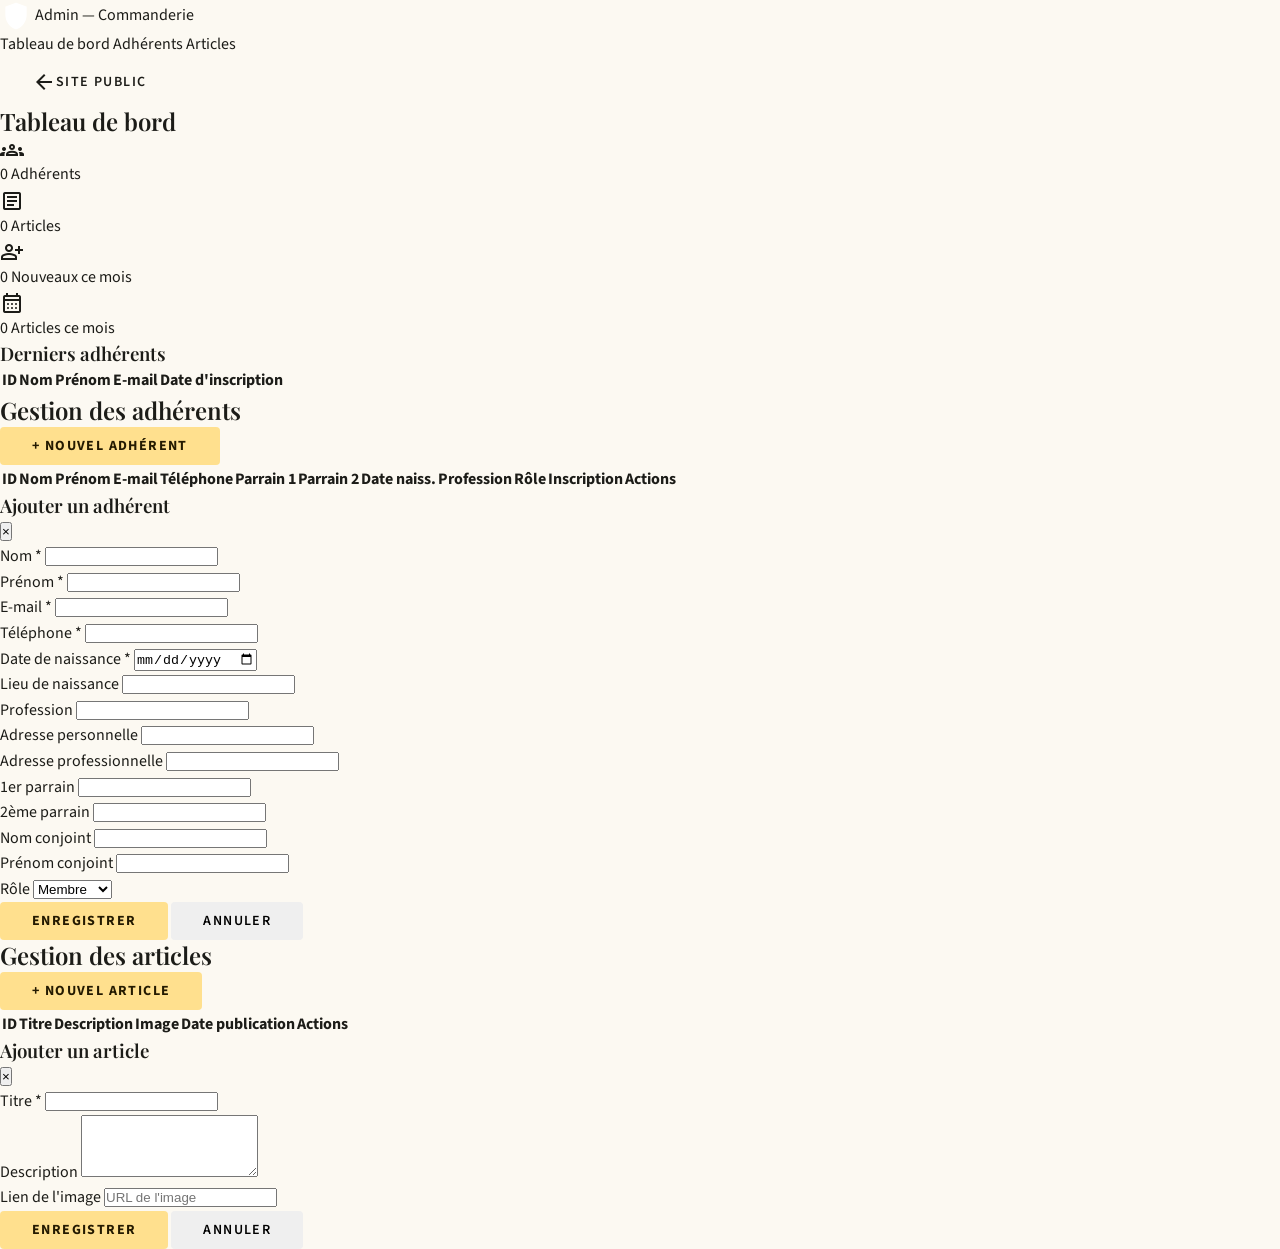
==== admin.html @ e6d1f404 "Troisième version" ====
<!DOCTYPE html>
<html lang="fr">
<head>
  <meta charset="UTF-8">
  <meta name="viewport" content="width=device-width, initial-scale=1.0">
  <title>Administration — Commanderie du Comté de l'Yssingelais</title>
  <link rel="preconnect" href="https://fonts.googleapis.com">
  <link rel="preconnect" href="https://fonts.gstatic.com" crossorigin>
  <link href="https://fonts.googleapis.com/css2?family=Playfair+Display:ital,wght@0,400;0,600;0,700;1,400&family=Source+Sans+3:wght@400;600;700&display=swap" rel="stylesheet">
  <link href="https://fonts.googleapis.com/css2?family=Material+Symbols+Outlined:wght,FILL@100..700,0..1&display=swap" rel="stylesheet">
  <link rel="stylesheet" href="styles.css">
</head>
<body class="admin-page">
  <!-- Admin Header -->
  <header class="admin-header">
    <div class="admin-header-inner">
      <a href="index.html" class="admin-brand">
        <span class="material-symbols-outlined icon-shield">shield</span>
        <span>Admin — Commanderie</span>
      </a>
      <nav class="admin-nav">
        <a href="#dashboard" class="admin-nav-link active">Tableau de bord</a>
        <a href="#adherents" class="admin-nav-link">Adhérents</a>
        <a href="#articles" class="admin-nav-link">Articles</a>
      </nav>
      <a href="index.html" class="btn btn-outline btn-sm">
        <span class="material-symbols-outlined">arrow_back</span> Site public
      </a>
    </div>
  </header>

  <div class="admin-layout">
    <!-- Dashboard -->
    <section id="dashboard" class="admin-section active">
      <div class="admin-section-header">
        <h2>Tableau de bord</h2>
      </div>
      <div class="admin-stats-grid">
        <div class="admin-stat-card">
          <span class="material-symbols-outlined admin-stat-icon">groups</span>
          <div>
            <span class="admin-stat-number" id="statAdherents">0</span>
            <span class="admin-stat-label">Adhérents</span>
          </div>
        </div>
        <div class="admin-stat-card">
          <span class="material-symbols-outlined admin-stat-icon">article</span>
          <div>
            <span class="admin-stat-number" id="statArticles">0</span>
            <span class="admin-stat-label">Articles</span>
          </div>
        </div>
        <div class="admin-stat-card">
          <span class="material-symbols-outlined admin-stat-icon">person_add</span>
          <div>
            <span class="admin-stat-number" id="statNewThisMonth">0</span>
            <span class="admin-stat-label">Nouveaux ce mois</span>
          </div>
        </div>
        <div class="admin-stat-card">
          <span class="material-symbols-outlined admin-stat-icon">calendar_month</span>
          <div>
            <span class="admin-stat-number" id="statArticlesThisMonth">0</span>
            <span class="admin-stat-label">Articles ce mois</span>
          </div>
        </div>
      </div>
      <div class="admin-recent">
        <h3>Derniers adhérents</h3>
        <div class="admin-table-wrap">
          <table class="admin-table" id="recentAdherentsTable">
            <thead>
              <tr>
                <th>ID</th>
                <th>Nom</th>
                <th>Prénom</th>
                <th>E-mail</th>
                <th>Date d'inscription</th>
              </tr>
            </thead>
            <tbody id="recentAdherentsBody"></tbody>
          </table>
        </div>
      </div>
    </section>

    <!-- Adherents Management -->
    <section id="adherents" class="admin-section">
      <div class="admin-section-header">
        <h2>Gestion des adhérents</h2>
        <button class="btn btn-gold" id="btnAddAdherent">+ Nouvel adhérent</button>
      </div>
      <div class="admin-table-wrap">
        <table class="admin-table" id="adherentsTable">
          <thead>
            <tr>
              <th>ID</th>
              <th>Nom</th>
              <th>Prénom</th>
              <th>E-mail</th>
              <th>Téléphone</th>
              <th>Parrain 1</th>
              <th>Parrain 2</th>
              <th>Date naiss.</th>
              <th>Profession</th>
              <th>Rôle</th>
              <th>Inscription</th>
              <th>Actions</th>
            </tr>
          </thead>
          <tbody id="adherentsBody"></tbody>
        </table>
      </div>

      <!-- Adherent Modal -->
      <div class="admin-modal-overlay" id="adherentModal">
        <div class="admin-modal">
          <div class="admin-modal-header">
            <h3 id="adherentModalTitle">Ajouter un adhérent</h3>
            <button class="admin-modal-close" id="adherentModalClose">&times;</button>
          </div>
          <form class="admin-modal-form" id="adherentForm">
            <input type="hidden" id="editAdherentId">
            <div class="form-row">
              <div class="form-group">
                <label for="aNom">Nom *</label>
                <input type="text" id="aNom" name="Nom" required>
              </div>
              <div class="form-group">
                <label for="aPrenom">Prénom *</label>
                <input type="text" id="aPrenom" name="Prénom" required>
              </div>
            </div>
            <div class="form-row">
              <div class="form-group">
                <label for="aMail">E-mail *</label>
                <input type="email" id="aMail" name="Mail" required>
              </div>
              <div class="form-group">
                <label for="aTelephone">Téléphone *</label>
                <input type="tel" id="aTelephone" name="Numero_telephone" required>
              </div>
            </div>
            <div class="form-row">
              <div class="form-group">
                <label for="aDateNaissance">Date de naissance *</label>
                <input type="date" id="aDateNaissance" name="Date_de_naissance" required>
              </div>
              <div class="form-group">
                <label for="aLieuNaissance">Lieu de naissance</label>
                <input type="text" id="aLieuNaissance" name="Lieu_naissance">
              </div>
            </div>
            <div class="form-row">
              <div class="form-group">
                <label for="aProfession">Profession</label>
                <input type="text" id="aProfession" name="Profession">
              </div>
              <div class="form-group">
                <label for="aAdressePerso">Adresse personnelle</label>
                <input type="text" id="aAdressePerso" name="Adresse_perso">
              </div>
            </div>
            <div class="form-row">
              <div class="form-group">
                <label for="aAdressePro">Adresse professionnelle</label>
                <input type="text" id="aAdressePro" name="Adresse_pro">
              </div>
              <div class="form-group">
                <label for="a1erParrain">1er parrain</label>
                <input type="text" id="a1erParrain" name="1er_parrain">
              </div>
            </div>
            <div class="form-row">
              <div class="form-group">
                <label for="a2emeParrain">2ème parrain</label>
                <input type="text" id="a2emeParrain" name="2eme_parrain">
              </div>
              <div class="form-group">
                <label for="aNomConjoint">Nom conjoint</label>
                <input type="text" id="aNomConjoint" name="Nom_conjoint">
              </div>
            </div>
            <div class="form-row">
              <div class="form-group">
                <label for="aPrenomConjoint">Prénom conjoint</label>
                <input type="text" id="aPrenomConjoint" name="Prénom_conjoint">
              </div>
              <div class="form-group">
                <label for="aRole">Rôle</label>
                <select id="aRole" name="Role">
                  <option value="0">Membre</option>
                  <option value="1">Admin</option>
                  <option value="2">Dignitaire</option>
                </select>
              </div>
            </div>
            <div class="form-submit">
              <button type="submit" class="btn btn-gold">Enregistrer</button>
              <button type="button" class="btn btn-outline" id="adherentModalCancel">Annuler</button>
            </div>
          </form>
        </div>
      </div>
    </section>

    <!-- Articles Management -->
    <section id="articles" class="admin-section">
      <div class="admin-section-header">
        <h2>Gestion des articles</h2>
        <button class="btn btn-gold" id="btnAddArticle">+ Nouvel article</button>
      </div>
      <div class="admin-table-wrap">
        <table class="admin-table" id="articlesTable">
          <thead>
            <tr>
              <th>ID</th>
              <th>Titre</th>
              <th>Description</th>
              <th>Image</th>
              <th>Date publication</th>
              <th>Actions</th>
            </tr>
          </thead>
          <tbody id="articlesBody"></tbody>
        </table>
      </div>

      <!-- Article Modal -->
      <div class="admin-modal-overlay" id="articleModal">
        <div class="admin-modal">
          <div class="admin-modal-header">
            <h3 id="articleModalTitle">Ajouter un article</h3>
            <button class="admin-modal-close" id="articleModalClose">&times;</button>
          </div>
          <form class="admin-modal-form" id="articleForm">
            <input type="hidden" id="editArticleId">
            <div class="form-group">
              <label for="aTitre">Titre *</label>
              <input type="text" id="aTitre" name="Titre" required>
            </div>
            <div class="form-group">
              <label for="aDescription">Description</label>
              <textarea id="aDescription" name="Description" rows="4"></textarea>
            </div>
            <div class="form-group">
              <label for="aLienImage">Lien de l'image</label>
              <input type="text" id="aLienImage" name="Lien_image" placeholder="URL de l'image">
            </div>
            <div class="form-submit">
              <button type="submit" class="btn btn-gold">Enregistrer</button>
              <button type="button" class="btn btn-outline" id="articleModalCancel">Annuler</button>
            </div>
          </form>
        </div>
      </div>
    </section>
  </div>

  <script src="script.js"></script>
</body>
</html>
---- styles.css ----
/* ============================================
   Héraldique & Prestige — Design System
   Commanderie du Comté de l'Yssingelais
   ============================================ */

/* --- Reset & Base --- */
*,
*::before,
*::after {
  margin: 0;
  padding: 0;
  box-sizing: border-box;
}

html {
  scroll-behavior: smooth;
}

body {
  font-family: 'Source Sans 3', sans-serif;
  font-size: 16px;
  line-height: 1.6;
  color: #1c1c18;
  background-color: #fcf9f2;
  overflow-x: hidden;
  -webkit-font-smoothing: antialiased;
}

a {
  text-decoration: none;
  color: inherit;
}

ul {
  list-style: none;
}

img {
  max-width: 100%;
  display: block;
}

/* --- Container --- */
.container {
  max-width: 1200px;
  margin: 0 auto;
  padding-left: 24px;
  padding-right: 24px;
}

/* --- Typography --- */
h1, h2, h3, h4 {
  font-family: 'Playfair Display', serif;
  font-weight: 600;
  line-height: 1.3;
}

.section-title {
  font-family: 'Playfair Display', serif;
  font-size: 32px;
  font-weight: 600;
  line-height: 1.3;
  color: #690008;
  margin-bottom: 1rem;
}

.section-desc {
  color: #58413f;
  max-width: 600px;
  margin: 0 auto;
  font-size: 18px;
  line-height: 1.6;
}

.section-header-center {
  text-align: center;
  margin-bottom: 4rem;
}

/* --- Material Icons --- */
.material-symbols-outlined {
  font-variation-settings: 'FILL' 0, 'wght' 400, 'GRAD' 0, 'opsz' 24;
  vertical-align: middle;
}

.icon-sm {
  font-size: 16px;
}

.icon-shield {
  font-size: 32px;
  color: #fff;
  font-variation-settings: 'FILL' 1;
}

/* --- Buttons --- */
.btn {
  display: inline-flex;
  align-items: center;
  justify-content: center;
  font-family: 'Source Sans 3', sans-serif;
  font-size: 14px;
  font-weight: 600;
  letter-spacing: 0.1em;
  text-transform: uppercase;
  line-height: 1;
  padding: 0.75rem 2rem;
  border-radius: 0.25rem;
  border: none;
  cursor: pointer;
  transition: all 0.3s ease;
}

.btn-primary {
  background-color: #8b1a1a;
  color: #fff;
}

.btn-primary:hover {
  background-color: #6B1414;
  box-shadow: 0 0 0 1px #A8841E;
}

.btn-light {
  background-color: #fff;
  color: #690008;
  font-weight: 700;
}

.btn-light:hover {
  background-color: #f0eee7;
}

.btn-outline-light {
  background-color: transparent;
  color: #ecc246;
  border: 2px solid #ecc246;
  font-weight: 700;
}

.btn-outline-light:hover {
  background-color: rgba(236, 194, 70, 0.1);
}

.btn-gold {
  background-color: #ffe08e;
  color: #241a00;
  font-weight: 700;
}

.btn-gold:hover {
  background-color: #ecc246;
}

/* --- Top Bar --- */
.top-bar {
  background-color: #8b1a1a;
  color: #ff9a91;
  padding: 0.5rem 0;
  font-size: 12px;
  font-weight: 600;
  letter-spacing: 0.1em;
  text-transform: uppercase;
}

.top-bar-inner {
  display: flex;
  justify-content: space-between;
  align-items: center;
}

.top-bar-contacts {
  display: flex;
  gap: 1.5rem;
}

.top-bar-link {
  display: flex;
  align-items: center;
  gap: 0.5rem;
  color: inherit;
  transition: color 0.2s;
}

.top-bar-link:hover {
  color: #fff;
}

.top-bar-region {
  display: none;
}

@media (min-width: 768px) {
  .top-bar-region {
    display: block;
  }
}

/* --- Header --- */
.header {
  background-color: #fcf9f2;
  border-bottom: 1px solid #e0bfbc;
  position: sticky;
  top: 0;
  z-index: 50;
}

.header-inner {
  display: flex;
  justify-content: space-between;
  align-items: center;
  padding-top: 1rem;
  padding-bottom: 1rem;
}

.header-brand {
  display: flex;
  align-items: center;
  gap: 1rem;
}

.brand-icon {
  width: 48px;
  height: 48px;
  background-color: #8b1a1a;
  border-radius: 0.125rem;
  display: flex;
  align-items: center;
  justify-content: center;
  padding: 0.5rem;
}

.brand-title {
  font-family: 'Playfair Display', serif;
  font-size: 24px;
  font-weight: 600;
  line-height: 1.4;
  color: #690008;
  max-width: 200px;
}

.nav-desktop {
  display: none;
}

@media (min-width: 1024px) {
  .nav-desktop {
    display: flex;
    align-items: center;
    gap: 2rem;
  }
}

.nav-link {
  font-family: 'Source Sans 3', sans-serif;
  font-size: 14px;
  font-weight: 600;
  letter-spacing: 0.1em;
  text-transform: uppercase;
  color: #58413f;
  transition: color 0.2s;
  padding-bottom: 0.25rem;
}

.nav-link:hover {
  color: #690008;
}

.nav-link.active {
  color: #690008;
  border-bottom: 2px solid #690008;
  font-weight: 700;
}

.header-actions {
  display: flex;
  align-items: center;
  gap: 1rem;
}

.menu-toggle {
  display: flex;
  align-items: center;
  background: none;
  border: none;
  cursor: pointer;
  padding: 0.5rem;
  color: #690008;
}

@media (min-width: 1024px) {
  .menu-toggle {
    display: none;
  }
}

/* --- Mobile Nav --- */
.nav-mobile {
  display: none;
  flex-direction: column;
  gap: 0.5rem;
  padding: 1rem 24px;
  background-color: #fcf9f2;
  border-top: 1px solid #e0bfbc;
}

.nav-mobile.open {
  display: flex;
}

.nav-mobile .nav-link {
  padding: 0.5rem 0;
}

/* --- Ticker --- */
.ticker {
  background-color: #fed255;
  border-bottom: 1px solid #A8841E;
  overflow: hidden;
  padding: 0.5rem 0;
}

.ticker-inner {
  display: flex;
  align-items: center;
}

.ticker-label {
  background-color: #755b00;
  color: #fff;
  padding: 0.25rem 0.75rem;
  font-size: 12px;
  font-weight: 700;
  letter-spacing: 0.1em;
  text-transform: uppercase;
  flex-shrink: 0;
  margin-right: 1rem;
  z-index: 10;
}

.ticker-track-wrap {
  overflow: hidden;
  white-space: nowrap;
  width: 100%;
  font-style: italic;
  color: #735a00;
}

.ticker-track {
  display: inline-block;
  padding-left: 100%;
  animation: ticker 40s linear infinite;
}

.ticker-track:hover {
  animation-play-state: paused;
}

.ticker-bullet {
  color: #A8841E;
  margin: 0 1.5rem;
}

@keyframes ticker {
  0% { transform: translate3d(0, 0, 0); }
  100% { transform: translate3d(-100%, 0, 0); }
}

/* --- Hero --- */
.hero {
  position: relative;
  height: 600px;
  display: flex;
  align-items: center;
  justify-content: center;
  overflow: hidden;
  background: radial-gradient(circle at center, #8b1a1a 0%, #690008 100%);
}

.hero-overlay {
  position: absolute;
  inset: 0;
  opacity: 0.1;
  background-image: radial-gradient(#ecc246 1px, transparent 1px);
  background-size: 40px 40px;
}

.hero-content {
  position: relative;
  z-index: 10;
  text-align: center;
  padding: 0 24px;
  display: flex;
  flex-direction: column;
  align-items: center;
}

.hero-emblem {
  margin-bottom: 2rem;
  padding: 1.5rem;
  border: 2px solid #ecc246;
  border-radius: 50%;
  background-color: #8b1a1a;
  box-shadow: 0 4px 20px -2px rgba(168, 132, 30, 0.15);
  transition: transform 0.7s ease;
}

.hero-emblem:hover {
  transform: scale(1.05);
}

.icon-emblem {
  font-size: 100px;
  color: #ecc246;
  font-variation-settings: 'FILL' 1;
}

.hero-subtitle {
  font-family: 'Source Sans 3', sans-serif;
  font-size: 14px;
  font-weight: 600;
  letter-spacing: 0.1em;
  text-transform: uppercase;
  color: #ecc246;
  margin-bottom: 1rem;
  opacity: 0.8;
  letter-spacing: 0.2em;
}

.hero-title {
  font-family: 'Playfair Display', serif;
  font-size: 48px;
  font-weight: 700;
  line-height: 1.2;
  letter-spacing: -0.02em;
  color: #fff;
  margin-bottom: 2rem;
  max-width: 900px;
}

.hero-divider {
  width: 6rem;
  height: 4px;
  background-color: #ecc246;
  margin-bottom: 2rem;
}

.hero-buttons {
  display: flex;
  gap: 1rem;
  flex-wrap: wrap;
  justify-content: center;
}

.hero-scroll {
  position: absolute;
  bottom: 2.5rem;
  left: 50%;
  transform: translateX(-50%);
  display: flex;
  flex-direction: column;
  align-items: center;
  color: rgba(236, 194, 70, 0.5);
  animation: bounce 2s infinite;
}

.scroll-label {
  font-size: 12px;
  font-weight: 600;
  letter-spacing: 0.1em;
  text-transform: uppercase;
  margin-bottom: 0.5rem;
}

@keyframes bounce {
  0%, 20%, 50%, 80%, 100% { transform: translateX(-50%) translateY(0); }
  40% { transform: translateX(-50%) translateY(-10px); }
  60% { transform: translateX(-50%) translateY(-5px); }
}

/* --- Sections --- */
.section {
  padding: 6rem 0;
}

.section-accent-line {
  position: absolute;
  top: 0;
  left: 0;
  width: 100%;
  height: 4px;
  background: linear-gradient(to right, transparent, #A8841E, transparent);
}

.section-actions {
  background-color: #f0eee7;
  position: relative;
  overflow: hidden;
}

.section-agenda {
  background-color: #fcf9f2;
}

.section-partenaires {
  background-color: #f0eee7;
  position: relative;
  overflow: hidden;
}

/* --- Presentation --- */
.section-presentation {
  background-color: #fcf9f2;
}

.pres-grid {
  display: grid;
  grid-template-columns: 1fr;
  gap: 4rem;
  align-items: center;
}

@media (min-width: 1024px) {
  .pres-grid {
    grid-template-columns: 7fr 5fr;
  }
}

.pres-body {
  display: flex;
  flex-direction: column;
  gap: 1.5rem;
  color: #58413f;
  font-size: 18px;
  line-height: 1.6;
}

.pres-stats {
  display: flex;
  align-items: center;
  gap: 3rem;
  margin-top: 3rem;
  padding-top: 2rem;
  border-top: 1px solid #e0bfbc;
}

.stat {
  text-align: center;
}

.stat-number {
  display: block;
  font-family: 'Playfair Display', serif;
  font-size: 36px;
  font-weight: 600;
  line-height: 1.3;
  color: #A8841E;
  margin-bottom: 0.25rem;
}

.stat-label {
  font-size: 12px;
  font-weight: 600;
  letter-spacing: 0.1em;
  text-transform: uppercase;
}

.pres-image-wrap {
  position: relative;
}

.pres-image-frame {
  padding: 0.5rem;
  background-color: #fff;
  border: 1px solid #A8841E;
  box-shadow: 0 25px 50px -12px rgba(0, 0, 0, 0.25);
}

.pres-image-placeholder {
  height: 450px;
  background: linear-gradient(135deg, #e5e2db 0%, #dcdad3 100%);
  display: flex;
  flex-direction: column;
  align-items: center;
  justify-content: center;
  gap: 1rem;
  color: #8c716e;
}

.icon-placeholder {
  font-size: 64px;
}

.placeholder-text {
  font-size: 14px;
  font-weight: 600;
  letter-spacing: 0.1em;
  text-transform: uppercase;
}

.pres-quote {
  display: none;
  position: absolute;
  bottom: -1.5rem;
  left: -1.5rem;
  background-color: #F0EAD6;
  padding: 1.5rem;
  border: 1px solid #A8841E;
  box-shadow: 0 4px 20px -2px rgba(168, 132, 30, 0.15);
}

@media (min-width: 768px) {
  .pres-quote {
    display: block;
  }
}

.quote-text {
  font-family: 'Playfair Display', serif;
  font-size: 24px;
  font-weight: 600;
  line-height: 1.4;
  color: #690008;
  font-style: italic;
}

.quote-author {
  font-size: 12px;
  font-weight: 600;
  letter-spacing: 0.1em;
  text-transform: uppercase;
  margin-top: 0.5rem;
}

/* --- Heraldic Divider --- */
.heraldic-divider {
  display: flex;
  align-items: center;
  justify-content: center;
  gap: 1rem;
  max-width: 28rem;
  margin: 0 auto;
  opacity: 0.5;
}

.heraldic-divider::before,
.heraldic-divider::after {
  content: '';
  flex: 1;
  height: 1px;
  background: #A8841E;
}

.text-gold {
  color: #A8841E;
}

/* --- Cards --- */
.cards-grid {
  display: grid;
  grid-template-columns: 1fr;
  gap: 2rem;
}

@media (min-width: 768px) {
  .cards-grid {
    grid-template-columns: repeat(3, 1fr);
  }
}

.card {
  background-color: #fcf9f2;
  padding: 2rem;
  border: 1px solid #e0bfbc;
  transition: all 0.3s ease;
  box-shadow: 0 4px 20px -2px rgba(168, 132, 30, 0.15);
}

.card:hover {
  border-color: #A8841E;
}

.card-icon {
  width: 64px;
  height: 64px;
  border-radius: 50%;
  display: flex;
  align-items: center;
  justify-content: center;
  margin-bottom: 1.5rem;
  transition: transform 0.3s ease;
}

.card:hover .card-icon {
  transform: scale(1.1);
}

.card-icon .material-symbols-outlined {
  font-size: 28px;
}

.card-icon-green {
  background-color: #24511f;
  color: #91c384;
}

.card-icon-red {
  background-color: #8b1a1a;
  color: #ff9a91;
}

.card-icon-gold {
  background-color: #755b00;
  color: #fff;
}

.card-title {
  font-family: 'Playfair Display', serif;
  font-size: 24px;
  font-weight: 600;
  line-height: 1.4;
  color: #690008;
  margin-bottom: 1rem;
}

.card-text {
  color: #58413f;
  margin-bottom: 1.5rem;
}

.card-link {
  display: inline-flex;
  align-items: center;
  gap: 0.5rem;
  color: #A8841E;
  font-size: 12px;
  font-weight: 600;
  letter-spacing: 0.1em;
  text-transform: uppercase;
  transition: transform 0.3s ease;
}

.card-link:hover {
  transform: translateX(8px);
}

.icon-arrow {
  font-size: 14px;
}

/* --- Agenda --- */
.agenda-grid {
  display: grid;
  grid-template-columns: 1fr;
  gap: 1.5rem;
  margin-bottom: 3rem;
}

@media (min-width: 768px) {
  .agenda-grid {
    grid-template-columns: repeat(3, 1fr);
  }
}

.event-card {
  display: flex;
  gap: 1rem;
  background-color: #f6f3ec;
  border: 1px solid #e0bfbc;
  padding: 1.5rem;
  transition: border-color 0.3s;
}

.event-card:hover {
  border-color: #A8841E;
}

.event-date {
  text-align: center;
  min-width: 60px;
  padding-right: 1rem;
  border-right: 1px solid #A8841E;
}

.event-day {
  display: block;
  font-family: 'Playfair Display', serif;
  font-size: 32px;
  font-weight: 700;
  color: #690008;
  line-height: 1;
}

.event-month {
  font-size: 12px;
  font-weight: 600;
  letter-spacing: 0.1em;
  text-transform: uppercase;
  color: #A8841E;
}

.event-info h4 {
  font-family: 'Playfair Display', serif;
  font-size: 18px;
  font-weight: 600;
  color: #690008;
  margin-bottom: 0.25rem;
}

.event-location {
  font-size: 13px;
  color: #A8841E;
  font-weight: 600;
  margin-bottom: 0.5rem;
}

.event-desc {
  color: #58413f;
  font-size: 14px;
}

.media-gallery {
  display: grid;
  grid-template-columns: 1fr;
  gap: 1rem;
}

@media (min-width: 768px) {
  .media-gallery {
    grid-template-columns: repeat(2, 1fr);
  }
}

.media-item {
  display: flex;
  align-items: center;
  gap: 0.75rem;
  padding: 1.5rem;
  border: 1px solid #e0bfbc;
  background-color: #f0eee7;
  transition: border-color 0.3s;
}

.media-item:hover {
  border-color: #A8841E;
}

.icon-media {
  font-size: 48px;
  color: #A8841E;
}

/* --- Partners --- */
.partners-grid {
  display: grid;
  grid-template-columns: repeat(2, 1fr);
  gap: 2rem;
}

@media (min-width: 768px) {
  .partners-grid {
    grid-template-columns: repeat(4, 1fr);
  }
}

.partner-card {
  text-align: center;
  padding: 2rem 1rem;
  background-color: #fcf9f2;
  border: 1px solid #e0bfbc;
  transition: border-color 0.3s, transform 0.3s;
}

.partner-card:hover {
  border-color: #A8841E;
  transform: translateY(-4px);
}

.partner-placeholder {
  width: 80px;
  height: 80px;
  margin: 0 auto 1rem;
  border-radius: 50%;
  background-color: #f0eee7;
  border: 2px solid #e0bfbc;
  display: flex;
  align-items: center;
  justify-content: center;
  color: #A8841E;
}

.partner-placeholder .material-symbols-outlined {
  font-size: 36px;
}

.partner-name {
  font-weight: 600;
  color: #1c1c18;
  font-size: 14px;
}

/* --- Newsletter --- */
.section-newsletter {
  background-color: #6B1414;
  color: #fff;
  text-align: center;
}

.newsletter-inner {
  max-width: 600px;
}

.newsletter-title {
  font-family: 'Playfair Display', serif;
  font-size: 32px;
  font-weight: 600;
  line-height: 1.3;
  margin-bottom: 1rem;
}

.newsletter-desc {
  margin-bottom: 2rem;
  opacity: 0.9;
}

.newsletter-form {
  display: flex;
  flex-direction: column;
  gap: 1rem;
}

@media (min-width: 640px) {
  .newsletter-form {
    flex-direction: row;
  }
}

.newsletter-input {
  flex: 1;
  background-color: rgba(255, 255, 255, 0.1);
  border: 1px solid rgba(255, 255, 255, 0.2);
  border-radius: 0.25rem;
  padding: 0.75rem 1.5rem;
  color: #fff;
  outline: none;
  transition: all 0.3s;
  font-family: 'Source Sans 3', sans-serif;
  font-size: 16px;
}

.newsletter-input::placeholder {
  color: rgba(255, 255, 255, 0.5);
}

.newsletter-input:focus {
  background-color: #fff;
  color: #690008;
}

/* --- Footer --- */
.footer {
  background-color: #e5e2db;
  border-top: 2px solid #A8841E;
}

.footer-main {
  display: flex;
  flex-direction: column;
  gap: 3rem;
  padding-top: 3rem;
  padding-bottom: 3rem;
}

@media (min-width: 768px) {
  .footer-main {
    flex-direction: row;
    justify-content: space-between;
    align-items: flex-start;
  }
}

.footer-logo {
  display: flex;
  align-items: center;
  gap: 0.5rem;
  margin-bottom: 1rem;
}

.footer-logo .icon-shield {
  color: #690008;
  font-size: 28px;
}

.footer-brand-name {
  font-family: 'Playfair Display', serif;
  font-size: 24px;
  font-weight: 600;
  line-height: 1.4;
  color: #690008;
}

.footer-brand {
  max-width: 320px;
}

.footer-desc {
  color: #58413f;
  font-size: 14px;
  margin-bottom: 1.5rem;
}

.footer-social {
  display: flex;
  gap: 1rem;
}

.social-link {
  width: 40px;
  height: 40px;
  border-radius: 50%;
  border: 1px solid #8c716e;
  display: flex;
  align-items: center;
  justify-content: center;
  color: #58413f;
  transition: all 0.3s;
}

.social-link:hover {
  background-color: #690008;
  color: #fff;
  border-color: #690008;
}

.footer-links {
  display: grid;
  grid-template-columns: repeat(2, 1fr);
  gap: 3rem;
}

.footer-heading {
  font-family: 'Source Sans 3', sans-serif;
  font-size: 14px;
  font-weight: 600;
  letter-spacing: 0.1em;
  text-transform: uppercase;
  color: #690008;
  margin-bottom: 1.5rem;
}

.footer-col ul {
  display: flex;
  flex-direction: column;
  gap: 1rem;
}

.footer-col a {
  color: #58413f;
  font-size: 14px;
  transition: color 0.2s;
}

.footer-col a:hover {
  color: #690008;
}

.footer-contact {
  text-align: left;
}

@media (min-width: 768px) {
  .footer-contact {
    text-align: right;
  }
}

.footer-contact p {
  color: #58413f;
  font-size: 14px;
  margin-bottom: 0.5rem;
}

.footer-email {
  color: #690008;
  font-weight: 700;
  font-size: 14px;
  transition: text-decoration 0.2s;
}

.footer-email:hover {
  text-decoration: underline;
}

.footer-bottom {
  border-top: 1px solid rgba(224, 191, 188, 0.3);
  padding: 1.5rem 0;
}

.footer-bottom-inner {
  display: flex;
  flex-direction: column;
  align-items: center;
  gap: 1rem;
  font-size: 12px;
  color: rgba(88, 65, 63, 0.6);
}

@media (min-width: 768px) {
  .footer-bottom-inner {
    flex-direction: row;
    justify-content: space-between;
  }
}

.footer-legal {
  display: flex;
  gap: 1.5rem;
  flex-wrap: wrap;
  justify-content: center;
}

.footer-legal a {
  color: rgba(88, 65, 63, 0.6);
  text-decoration: underline;
  transition: color 0.2s;
}

.footer-legal a:hover {
  color: #690008;
}

/* --- Responsive Typography --- */
@media (max-width: 768px) {
  .section-title {
    font-size: 28px;
  }

  .hero-title {
    font-size: 32px;
  }

  .brand-title {
    font-size: 18px;
    max-width: 140px;
  }

  .pres-stats {
    gap: 1.5rem;
  }

  .stat-number {
    font-size: 28px;
  }

  .newsletter-title {
    font-size: 28px;
  }
}

/* --- Fade-in Animation --- */
.fade-in {
  opacity: 0;
  transform: translateY(40px);
  transition: opacity 1s ease, transform 1s ease;
}

.fade-in.visible {
  opacity: 1;
  transform: translateY(0);
}

/* --- Utility --- */
.text-primary {
  color: #690008;
}
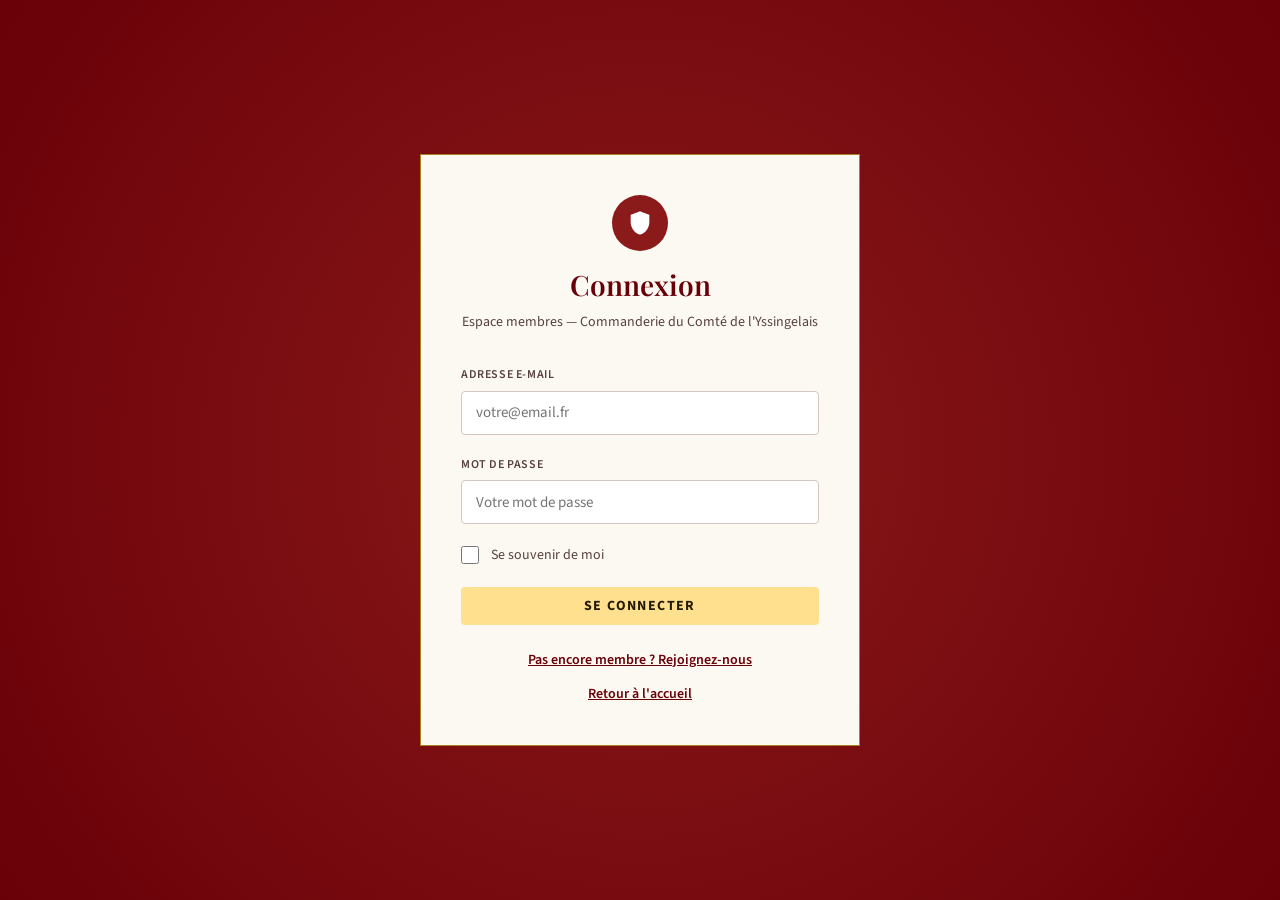
==== commit b30d56c8: "V5" ====
--- a/admin.html
+++ b/admin.html
@@ -208,7 +208,7 @@
     <section id="articles" class="admin-section">
       <div class="admin-section-header">
         <h2>Gestion des articles</h2>
-        <button class="btn btn-gold" id="btnAddArticle">+ Nouvel article</button>
+        <a href="ajouter.html" class="btn btn-gold" id="btnAddArticle">+ Nouvel article</a>
       </div>
       <div class="admin-table-wrap">
         <table class="admin-table" id="articlesTable">
--- a/styles.css
+++ b/styles.css
@@ -1173,3 +1173,672 @@
 .text-primary {
   color: #690008;
 }
+
+/* --- Bouton Outline --- */
+.btn-outline {
+  background-color: transparent;
+  color: #690008;
+  border: 2px solid #690008;
+  font-weight: 700;
+}
+
+.btn-outline:hover {
+  background-color: #690008;
+  color: #fff;
+}
+
+.btn-outline .material-symbols-outlined {
+  font-size: 18px;
+  margin-right: 4px;
+}
+
+.btn-full {
+  width: 100%;
+}
+
+.btn-lg {
+  padding: 1rem 2.5rem;
+  font-size: 16px;
+}
+
+.btn-sm {
+  padding: 0.5rem 1rem;
+  font-size: 12px;
+}
+
+/* --- Articles Grid --- */
+.section-articles {
+  background-color: #fcf9f2;
+}
+
+.articles-grid {
+  display: grid;
+  grid-template-columns: 1fr;
+  gap: 2rem;
+}
+
+@media (min-width: 768px) {
+  .articles-grid {
+    grid-template-columns: repeat(2, 1fr);
+  }
+}
+
+@media (min-width: 1024px) {
+  .articles-grid {
+    grid-template-columns: repeat(3, 1fr);
+  }
+}
+
+.article-card {
+  background-color: #fff;
+  border: 1px solid #e0bfbc;
+  overflow: hidden;
+  transition: border-color 0.3s, transform 0.3s;
+}
+
+.article-card:hover {
+  border-color: #A8841E;
+  transform: translateY(-4px);
+}
+
+.article-card-image {
+  height: 200px;
+  background-color: #f0eee7;
+  display: flex;
+  align-items: center;
+  justify-content: center;
+  color: #A8841E;
+  overflow: hidden;
+}
+
+.article-card-image img {
+  width: 100%;
+  height: 100%;
+  object-fit: cover;
+}
+
+.article-card-image .material-symbols-outlined {
+  font-size: 48px;
+}
+
+.article-card-body {
+  padding: 1.5rem;
+}
+
+.article-card-date {
+  font-size: 12px;
+  font-weight: 600;
+  letter-spacing: 0.1em;
+  text-transform: uppercase;
+  color: #A8841E;
+  margin-bottom: 0.5rem;
+}
+
+.article-card-title {
+  font-family: 'Playfair Display', serif;
+  font-size: 20px;
+  font-weight: 600;
+  color: #690008;
+  margin-bottom: 0.75rem;
+}
+
+.article-card-desc {
+  color: #58413f;
+  font-size: 14px;
+  line-height: 1.6;
+  display: -webkit-box;
+  -webkit-line-clamp: 3;
+  -webkit-box-orient: vertical;
+  overflow: hidden;
+}
+
+/* --- Adhesion Form --- */
+.section-adhesion {
+  background-color: #f0eee7;
+}
+
+.adhesion-form {
+  max-width: 800px;
+  margin: 0 auto;
+  background-color: #fcf9f2;
+  padding: 2.5rem;
+  border: 1px solid #e0bfbc;
+}
+
+.form-row {
+  display: grid;
+  grid-template-columns: 1fr;
+  gap: 1rem;
+  margin-bottom: 1.25rem;
+}
+
+@media (min-width: 640px) {
+  .form-row {
+    grid-template-columns: 1fr 1fr;
+  }
+}
+
+.form-group {
+  display: flex;
+  flex-direction: column;
+  gap: 0.4rem;
+}
+
+.form-group label {
+  font-size: 13px;
+  font-weight: 600;
+  letter-spacing: 0.05em;
+  text-transform: uppercase;
+  color: #58413f;
+}
+
+.form-group input,
+.form-group select,
+.form-group textarea {
+  padding: 0.65rem 0.9rem;
+  border: 1px solid #d5c5c2;
+  border-radius: 0.25rem;
+  font-family: 'Source Sans 3', sans-serif;
+  font-size: 15px;
+  background-color: #fff;
+  color: #1c1c18;
+  transition: border-color 0.2s;
+  outline: none;
+}
+
+.form-group input:focus,
+.form-group select:focus,
+.form-group textarea:focus {
+  border-color: #A8841E;
+}
+
+.form-group textarea {
+  resize: vertical;
+  min-height: 80px;
+}
+
+.form-group-checkbox {
+  display: flex;
+  align-items: center;
+}
+
+.checkbox-label {
+  display: flex;
+  align-items: center;
+  gap: 0.75rem;
+  cursor: pointer;
+  font-size: 14px;
+  color: #58413f;
+}
+
+.checkbox-label input[type="checkbox"] {
+  width: 18px;
+  height: 18px;
+  accent-color: #690008;
+}
+
+.form-submit {
+  text-align: center;
+  margin-top: 1.5rem;
+}
+
+.form-message {
+  max-width: 800px;
+  margin: 1rem auto 0;
+  padding: 1rem;
+  text-align: center;
+  font-weight: 600;
+  display: none;
+}
+
+.form-message.success {
+  display: block;
+  background-color: #d4edda;
+  color: #155724;
+  border: 1px solid #c3e6cb;
+}
+
+.form-message.error {
+  display: block;
+  background-color: #f8d7da;
+  color: #721c24;
+  border: 1px solid #f5c6cb;
+}
+
+/* --- Auth Pages (login) --- */
+.auth-page {
+  background: radial-gradient(circle at center, #8b1a1a 0%, #690008 100%);
+  min-height: 100vh;
+  display: flex;
+  align-items: center;
+  justify-content: center;
+  padding: 2rem;
+}
+
+.auth-container {
+  width: 100%;
+  max-width: 440px;
+}
+
+.auth-card {
+  background-color: #fcf9f2;
+  padding: 2.5rem;
+  border: 1px solid #A8841E;
+}
+
+.auth-header {
+  text-align: center;
+  margin-bottom: 2rem;
+}
+
+.auth-logo {
+  display: inline-flex;
+  width: 56px;
+  height: 56px;
+  background-color: #8b1a1a;
+  border-radius: 50%;
+  align-items: center;
+  justify-content: center;
+  margin-bottom: 1rem;
+}
+
+.auth-logo .icon-shield {
+  font-size: 28px;
+}
+
+.auth-header h1 {
+  font-family: 'Playfair Display', serif;
+  font-size: 28px;
+  color: #690008;
+  margin-bottom: 0.5rem;
+}
+
+.auth-header p {
+  color: #58413f;
+  font-size: 14px;
+}
+
+.auth-form {
+  display: flex;
+  flex-direction: column;
+  gap: 1.25rem;
+}
+
+.auth-form .form-group label {
+  font-size: 12px;
+}
+
+.auth-footer {
+  margin-top: 1.5rem;
+  text-align: center;
+  display: flex;
+  flex-direction: column;
+  gap: 0.75rem;
+}
+
+.auth-footer a {
+  color: #690008;
+  font-size: 14px;
+  font-weight: 600;
+  text-decoration: underline;
+}
+
+.auth-footer a:hover {
+  color: #A8841E;
+}
+
+/* --- Admin --- */
+.admin-page {
+  background-color: #f0eee7;
+  min-height: 100vh;
+}
+
+.admin-header {
+  background-color: #690008;
+  color: #fff;
+  padding: 0.75rem 0;
+  position: sticky;
+  top: 0;
+  z-index: 100;
+}
+
+.admin-header-inner {
+  max-width: 1400px;
+  margin: 0 auto;
+  padding: 0 24px;
+  display: flex;
+  align-items: center;
+  justify-content: space-between;
+  gap: 1rem;
+}
+
+.admin-brand {
+  display: flex;
+  align-items: center;
+  gap: 0.75rem;
+  font-family: 'Playfair Display', serif;
+  font-size: 20px;
+  font-weight: 600;
+  color: #fff;
+}
+
+.admin-brand .icon-shield {
+  font-size: 24px;
+  color: #ecc246;
+}
+
+.admin-nav {
+  display: flex;
+  gap: 1.5rem;
+}
+
+.admin-nav-link {
+  font-size: 14px;
+  font-weight: 600;
+  letter-spacing: 0.05em;
+  text-transform: uppercase;
+  color: rgba(255,255,255,0.7);
+  padding-bottom: 0.25rem;
+  transition: color 0.2s;
+}
+
+.admin-nav-link:hover,
+.admin-nav-link.active {
+  color: #fff;
+  border-bottom: 2px solid #ecc246;
+}
+
+.admin-layout {
+  max-width: 1400px;
+  margin: 0 auto;
+  padding: 2rem 24px;
+}
+
+.admin-section {
+  display: none;
+}
+
+.admin-section.active {
+  display: block;
+}
+
+.admin-section-header {
+  display: flex;
+  align-items: center;
+  justify-content: space-between;
+  margin-bottom: 2rem;
+  flex-wrap: wrap;
+  gap: 1rem;
+}
+
+.admin-section-header h2 {
+  font-family: 'Playfair Display', serif;
+  font-size: 28px;
+  color: #690008;
+}
+
+.admin-stats-grid {
+  display: grid;
+  grid-template-columns: repeat(2, 1fr);
+  gap: 1.5rem;
+  margin-bottom: 3rem;
+}
+
+@media (min-width: 768px) {
+  .admin-stats-grid {
+    grid-template-columns: repeat(4, 1fr);
+  }
+}
+
+.admin-stat-card {
+  background-color: #fcf9f2;
+  padding: 1.5rem;
+  border: 1px solid #e0bfbc;
+  display: flex;
+  align-items: center;
+  gap: 1rem;
+}
+
+.admin-stat-icon {
+  font-size: 36px;
+  color: #A8841E;
+}
+
+.admin-stat-number {
+  display: block;
+  font-family: 'Playfair Display', serif;
+  font-size: 28px;
+  font-weight: 700;
+  color: #690008;
+}
+
+.admin-stat-label {
+  font-size: 12px;
+  font-weight: 600;
+  letter-spacing: 0.05em;
+  text-transform: uppercase;
+  color: #58413f;
+}
+
+.admin-recent h3 {
+  font-family: 'Playfair Display', serif;
+  font-size: 22px;
+  color: #690008;
+  margin-bottom: 1rem;
+}
+
+/* --- Admin Table --- */
+.admin-table-wrap {
+  overflow-x: auto;
+  background-color: #fcf9f2;
+  border: 1px solid #e0bfbc;
+}
+
+.admin-table {
+  width: 100%;
+  border-collapse: collapse;
+  font-size: 14px;
+}
+
+.admin-table th {
+  background-color: #690008;
+  color: #fff;
+  font-weight: 600;
+  font-size: 12px;
+  letter-spacing: 0.05em;
+  text-transform: uppercase;
+  padding: 0.75rem 0.75rem;
+  text-align: left;
+  white-space: nowrap;
+}
+
+.admin-table td {
+  padding: 0.65rem 0.75rem;
+  border-bottom: 1px solid #e0bfbc;
+  color: #1c1c18;
+}
+
+.admin-table tr:hover td {
+  background-color: #f6f3ec;
+}
+
+.admin-table-actions {
+  display: flex;
+  gap: 0.5rem;
+}
+
+.btn-icon {
+  display: inline-flex;
+  align-items: center;
+  justify-content: center;
+  width: 32px;
+  height: 32px;
+  border: none;
+  border-radius: 0.25rem;
+  cursor: pointer;
+  transition: opacity 0.2s;
+  background: none;
+  color: #58413f;
+}
+
+.btn-icon:hover {
+  opacity: 0.7;
+}
+
+.btn-icon-edit {
+  color: #690008;
+}
+
+.btn-icon-delete {
+  color: #b30000;
+}
+
+/* --- Admin Modal --- */
+.admin-modal-overlay {
+  display: none;
+  position: fixed;
+  inset: 0;
+  background-color: rgba(0,0,0,0.5);
+  z-index: 200;
+  align-items: center;
+  justify-content: center;
+  padding: 2rem;
+}
+
+.admin-modal-overlay.open {
+  display: flex;
+}
+
+.admin-modal {
+  background-color: #fcf9f2;
+  width: 100%;
+  max-width: 700px;
+  max-height: 90vh;
+  overflow-y: auto;
+  border: 1px solid #A8841E;
+}
+
+.admin-modal-header {
+  display: flex;
+  align-items: center;
+  justify-content: space-between;
+  padding: 1.25rem 1.5rem;
+  border-bottom: 1px solid #e0bfbc;
+}
+
+.admin-modal-header h3 {
+  font-family: 'Playfair Display', serif;
+  font-size: 22px;
+  color: #690008;
+}
+
+.admin-modal-close {
+  background: none;
+  border: none;
+  font-size: 28px;
+  color: #58413f;
+  cursor: pointer;
+}
+
+.admin-modal-close:hover {
+  color: #690008;
+}
+
+.admin-modal-form {
+  padding: 1.5rem;
+}
+
+.admin-modal-form .form-submit {
+  display: flex;
+  gap: 1rem;
+  justify-content: flex-end;
+}
+
+/* --- Ajouter article form --- */
+.ajouter-form {
+  max-width: 800px;
+  margin: 0 auto;
+  background-color: #fcf9f2;
+  padding: 2.5rem;
+  border: 1px solid #e0bfbc;
+}
+
+.ajouter-form .form-submit {
+  display: flex;
+  gap: 1rem;
+  justify-content: flex-end;
+  flex-wrap: wrap;
+}
+
+/* --- File upload area --- */
+.file-upload-area {
+  border: 2px dashed #d5c5c2;
+  border-radius: 0.25rem;
+  padding: 3rem 2rem;
+  text-align: center;
+  cursor: pointer;
+  transition: border-color 0.3s, background-color 0.3s;
+  position: relative;
+  background-color: #fff;
+}
+
+.file-upload-area:hover {
+  border-color: #A8841E;
+  background-color: #f6f3ec;
+}
+
+.file-upload-area.drag-over {
+  border-color: #A8841E;
+  background-color: #efe9dd;
+}
+
+.file-upload-input {
+  position: absolute;
+  inset: 0;
+  opacity: 0;
+  cursor: pointer;
+}
+
+.file-upload-icon {
+  font-size: 48px;
+  color: #A8841E;
+  margin-bottom: 0.5rem;
+}
+
+.file-upload-text {
+  color: #58413f;
+  font-size: 14px;
+  font-weight: 600;
+}
+
+/* --- Image preview --- */
+.image-preview {
+  display: none;
+  margin-top: 0.75rem;
+  text-align: center;
+}
+
+.image-preview img {
+  max-width: 100%;
+  max-height: 400px;
+  border: 1px solid #e0bfbc;
+  border-radius: 0.25rem;
+  padding: 0.25rem;
+  background-color: #fff;
+}
+
+/* --- Admin responsive --- */
+@media (max-width: 768px) {
+  .admin-header-inner {
+    flex-wrap: wrap;
+  }
+  .admin-nav {
+    order: 3;
+    width: 100%;
+    justify-content: center;
+  }
+  .admin-section-header {
+    flex-direction: column;
+    align-items: flex-start;
+  }
+}
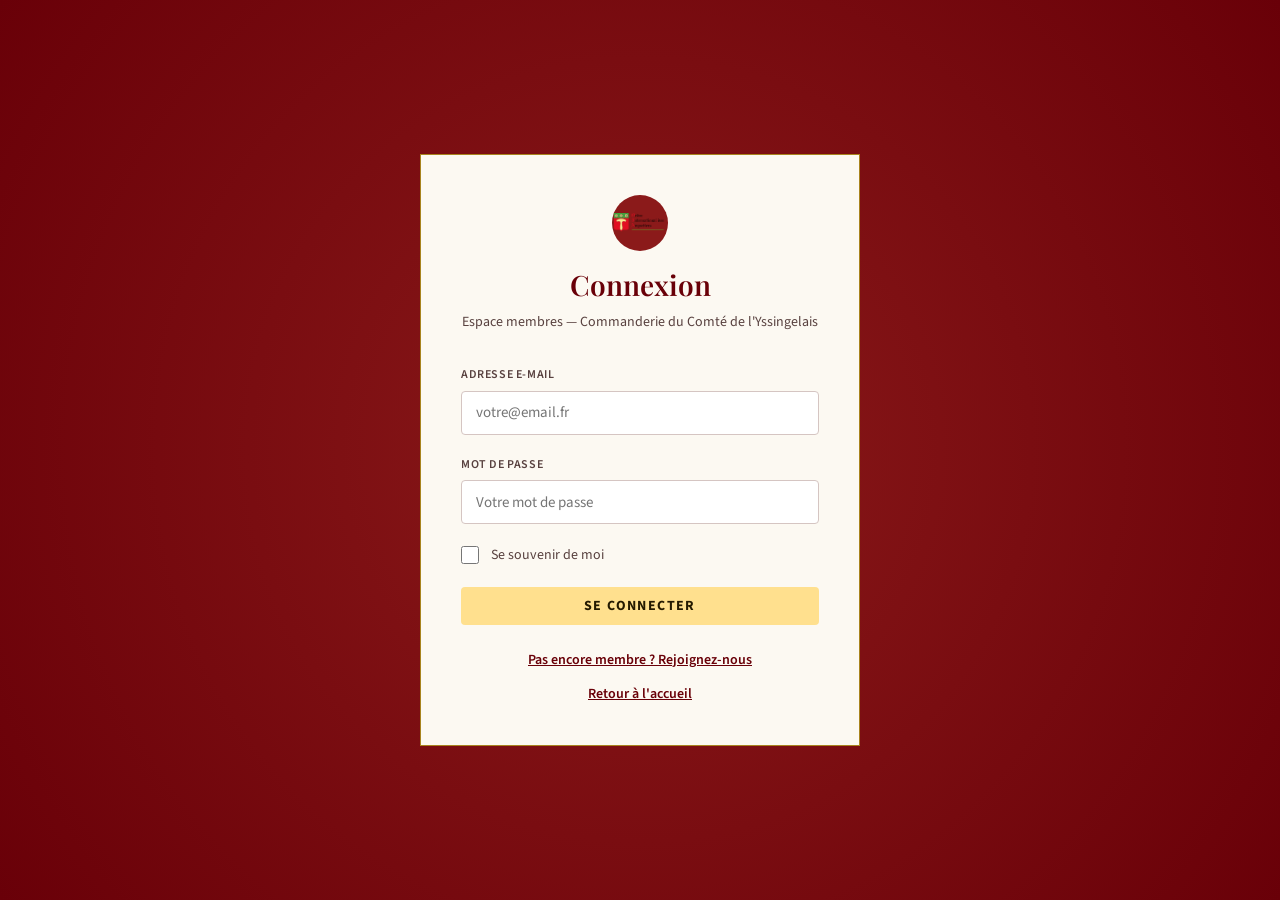
==== commit 875fa7d0: "première version user friendly" ====
--- a/admin.html
+++ b/admin.html
@@ -3,6 +3,7 @@
 <head>
   <meta charset="UTF-8">
   <meta name="viewport" content="width=device-width, initial-scale=1.0">
+  <link rel="icon" type="image/png" href="favicon.png">
   <title>Administration — Commanderie du Comté de l'Yssingelais</title>
   <link rel="preconnect" href="https://fonts.googleapis.com">
   <link rel="preconnect" href="https://fonts.gstatic.com" crossorigin>
@@ -15,13 +16,14 @@
   <header class="admin-header">
     <div class="admin-header-inner">
       <a href="index.html" class="admin-brand">
-        <span class="material-symbols-outlined icon-shield">shield</span>
+        <img src="logo.png" alt="Admin — Commanderie">
         <span>Admin — Commanderie</span>
       </a>
       <nav class="admin-nav">
         <a href="#dashboard" class="admin-nav-link active">Tableau de bord</a>
         <a href="#adherents" class="admin-nav-link">Adhérents</a>
         <a href="#articles" class="admin-nav-link">Articles</a>
+        <a href="#users" class="admin-nav-link" id="navUsers" style="display:none">Utilisateurs</a>
       </nav>
       <a href="index.html" class="btn btn-outline btn-sm">
         <span class="material-symbols-outlined">arrow_back</span> Site public
@@ -255,8 +257,62 @@
         </div>
       </div>
     </section>
+
+    <!-- Users Management (Super Admin only) -->
+    <section id="users" class="admin-section">
+      <div class="admin-section-header">
+        <h2>Gestion des utilisateurs</h2>
+        <button class="btn btn-gold" id="btnAddUser">+ Nouvel utilisateur</button>
+      </div>
+      <div class="admin-table-wrap">
+        <table class="admin-table" id="usersTable">
+          <thead>
+            <tr>
+              <th>E-mail</th>
+              <th>Rôle</th>
+              <th>Actions</th>
+            </tr>
+          </thead>
+          <tbody id="usersBody"></tbody>
+        </table>
+      </div>
+
+      <!-- User Modal -->
+      <div class="admin-modal-overlay" id="userModal">
+        <div class="admin-modal">
+          <div class="admin-modal-header">
+            <h3 id="userModalTitle">Ajouter un utilisateur</h3>
+            <button class="admin-modal-close" id="userModalClose">&times;</button>
+          </div>
+          <form class="admin-modal-form" id="userForm">
+            <input type="hidden" id="editUserIndex">
+            <div class="form-group">
+              <label for="uEmail">E-mail *</label>
+              <input type="email" id="uEmail" name="Email" required>
+            </div>
+            <div class="form-group">
+              <label for="uPassword">Mot de passe *</label>
+              <input type="password" id="uPassword" name="Password" required>
+            </div>
+            <div class="form-group">
+              <label for="uRole">Rôle</label>
+              <select id="uRole" name="Role">
+                <option value="0">Utilisateur</option>
+                <option value="1">Admin</option>
+                <option value="2">Super Admin</option>
+              </select>
+            </div>
+            <div class="form-submit">
+              <button type="submit" class="btn btn-gold">Enregistrer</button>
+              <button type="button" class="btn btn-outline" id="userModalCancel">Annuler</button>
+            </div>
+          </form>
+        </div>
+      </div>
+    </section>
   </div>
 
+  <script src="config.js"></script>
   <script src="script.js"></script>
 </body>
 </html>
--- a/styles.css
+++ b/styles.css
@@ -1667,6 +1667,12 @@
   gap: 0.5rem;
 }
 
+.admin-table-current {
+  font-size: 0.8rem;
+  color: #888;
+  font-style: italic;
+}
+
 .btn-icon {
   display: inline-flex;
   align-items: center;
@@ -1827,6 +1833,83 @@
   background-color: #fff;
 }
 
+/* --- User Page --- */
+.user-page {
+  background-color: #f0eee7;
+  min-height: 100vh;
+}
+
+.user-email-badge {
+  font-size: 14px;
+  font-weight: 600;
+  color: rgba(255,255,255,0.85);
+  background-color: rgba(255,255,255,0.1);
+  padding: 0.35rem 0.75rem;
+  border-radius: 0.25rem;
+}
+
+.user-welcome {
+  display: flex;
+  align-items: center;
+  gap: 1.5rem;
+  background-color: #fcf9f2;
+  padding: 2rem;
+  border: 1px solid #e0bfbc;
+}
+
+.user-avatar {
+  width: 100px;
+  height: 100px;
+  border-radius: 50%;
+  background-color: #f0eee7;
+  border: 2px solid #A8841E;
+  display: flex;
+  align-items: center;
+  justify-content: center;
+  flex-shrink: 0;
+}
+
+.user-welcome h3 {
+  font-family: 'Playfair Display', serif;
+  font-size: 24px;
+  color: #690008;
+  margin-bottom: 0.5rem;
+}
+
+.user-profile-card {
+  max-width: 600px;
+  margin: 0 auto;
+  background-color: #fcf9f2;
+  padding: 2rem;
+  border: 1px solid #e0bfbc;
+}
+
+.user-profile-field {
+  display: flex;
+  justify-content: space-between;
+  align-items: center;
+  padding: 1rem 0;
+  border-bottom: 1px solid #e0bfbc;
+}
+
+.user-profile-field:last-child {
+  border-bottom: none;
+}
+
+.user-profile-label {
+  font-size: 13px;
+  font-weight: 600;
+  letter-spacing: 0.05em;
+  text-transform: uppercase;
+  color: #58413f;
+}
+
+.user-profile-value {
+  font-size: 16px;
+  color: #1c1c18;
+  font-weight: 600;
+}
+
 /* --- Admin responsive --- */
 @media (max-width: 768px) {
   .admin-header-inner {
